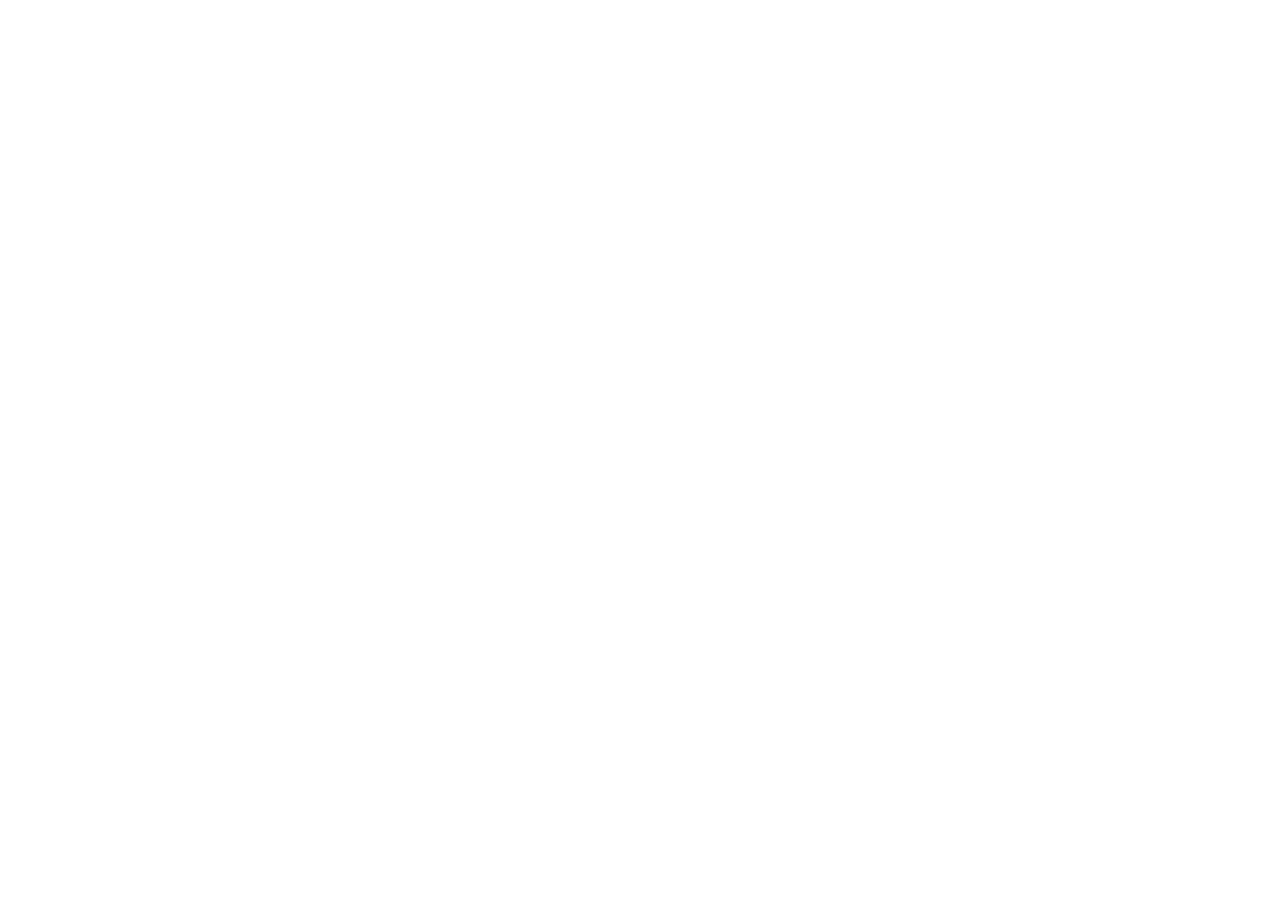
==== index.html @ b90f18b4 "Initial commit. Created all HTML files with semantic elements and all css files." ====
<!DOCTYPE html>
<html lang="en">
<!--Start of Head-->
<head>
  <meta charset=utf-8>
  <meta name="viewport" content="width=device-width, initial-scale=1.0">
  <title>Slav Borowski</title>  
  <link rel="stylesheet" href="./style.css">
</head>
<!--End of Head-->

<!--Start of Body-->
<body>

  <!--Start of Nav-->
  <nav>


  </nav>
  <!--End of Nav-->

  <!--Start of Aside-->
  <!--This is the card containing portrait and small media links-->
  <aside>

  </aside>
  <!--End of Aside-->

  <!--Start of Main-->
  <main>
    <h1></h1>

    <p></p>

    <ul></ul>

  </main>
  <!--End of Main-->

</body>
<!--End of Body-->

<!--Start of Footer-->
<footer>




</footer>
<!--End of Footer-->


</html>
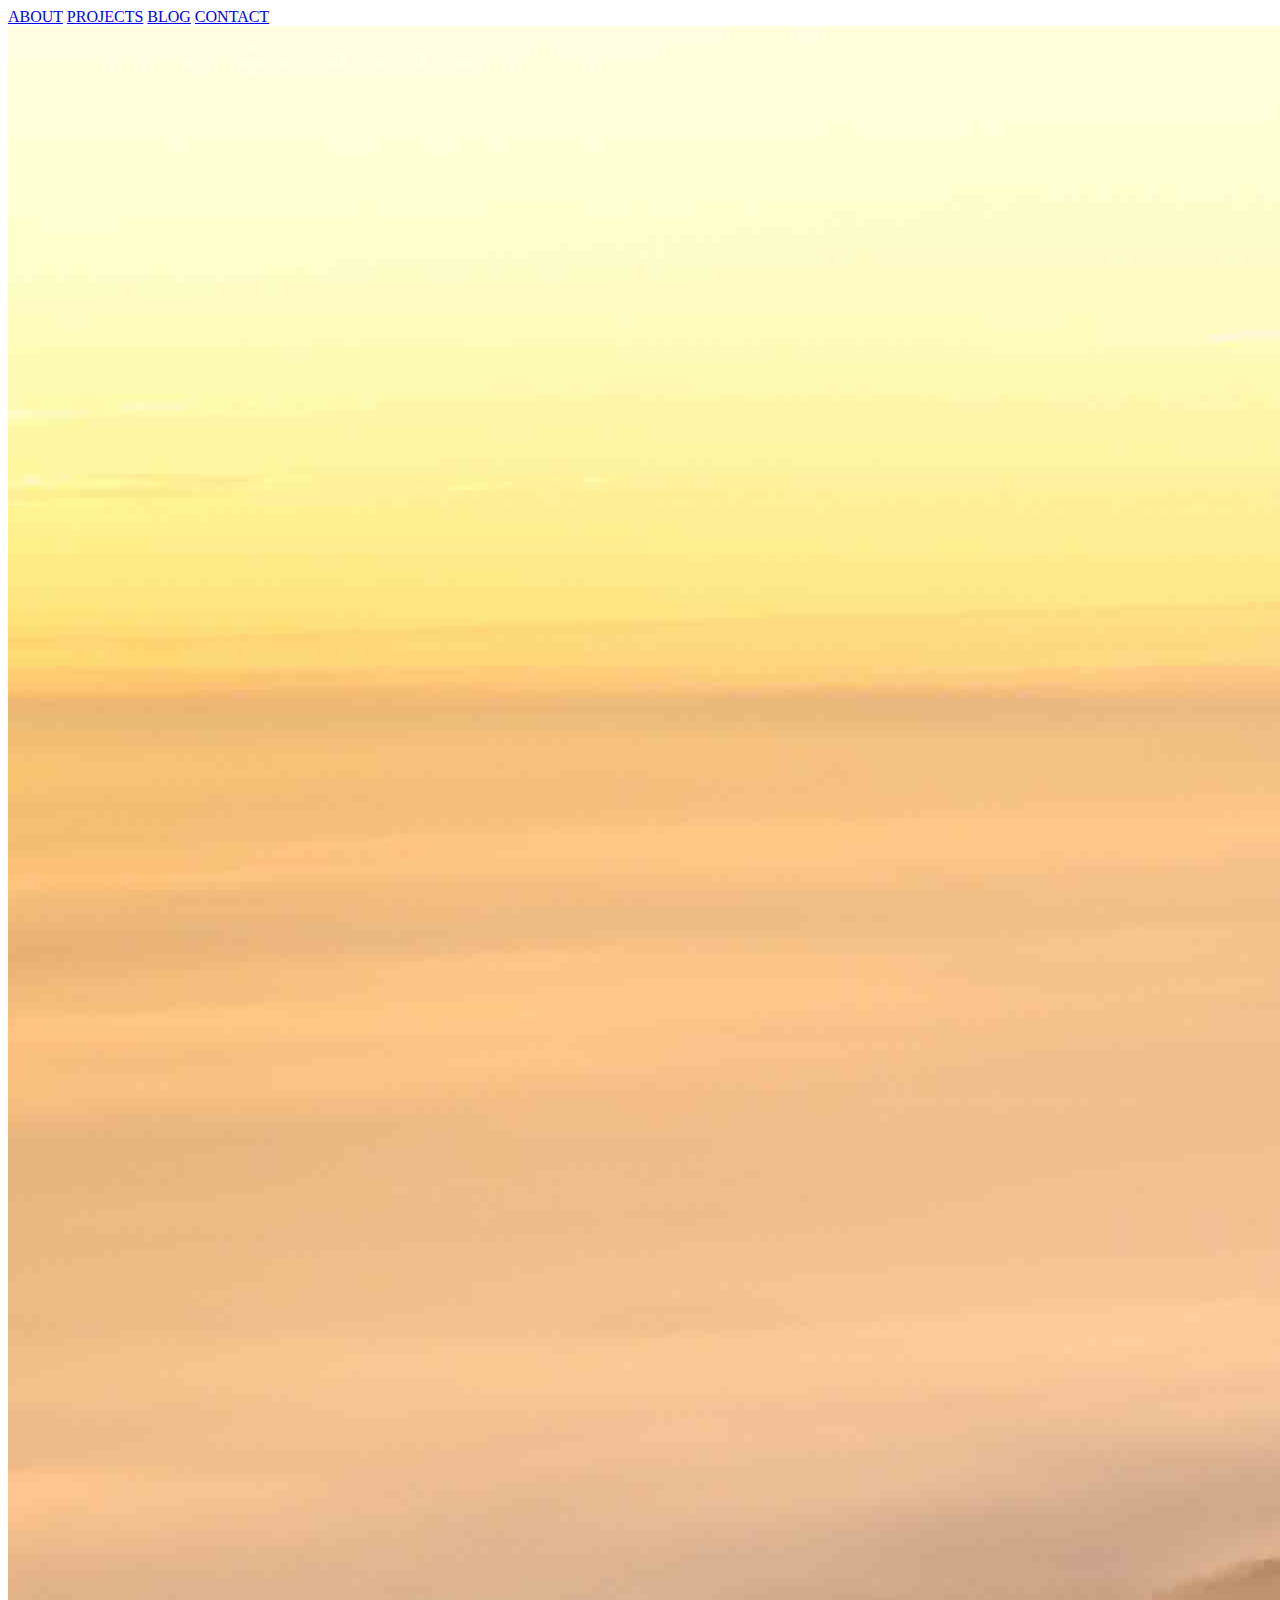
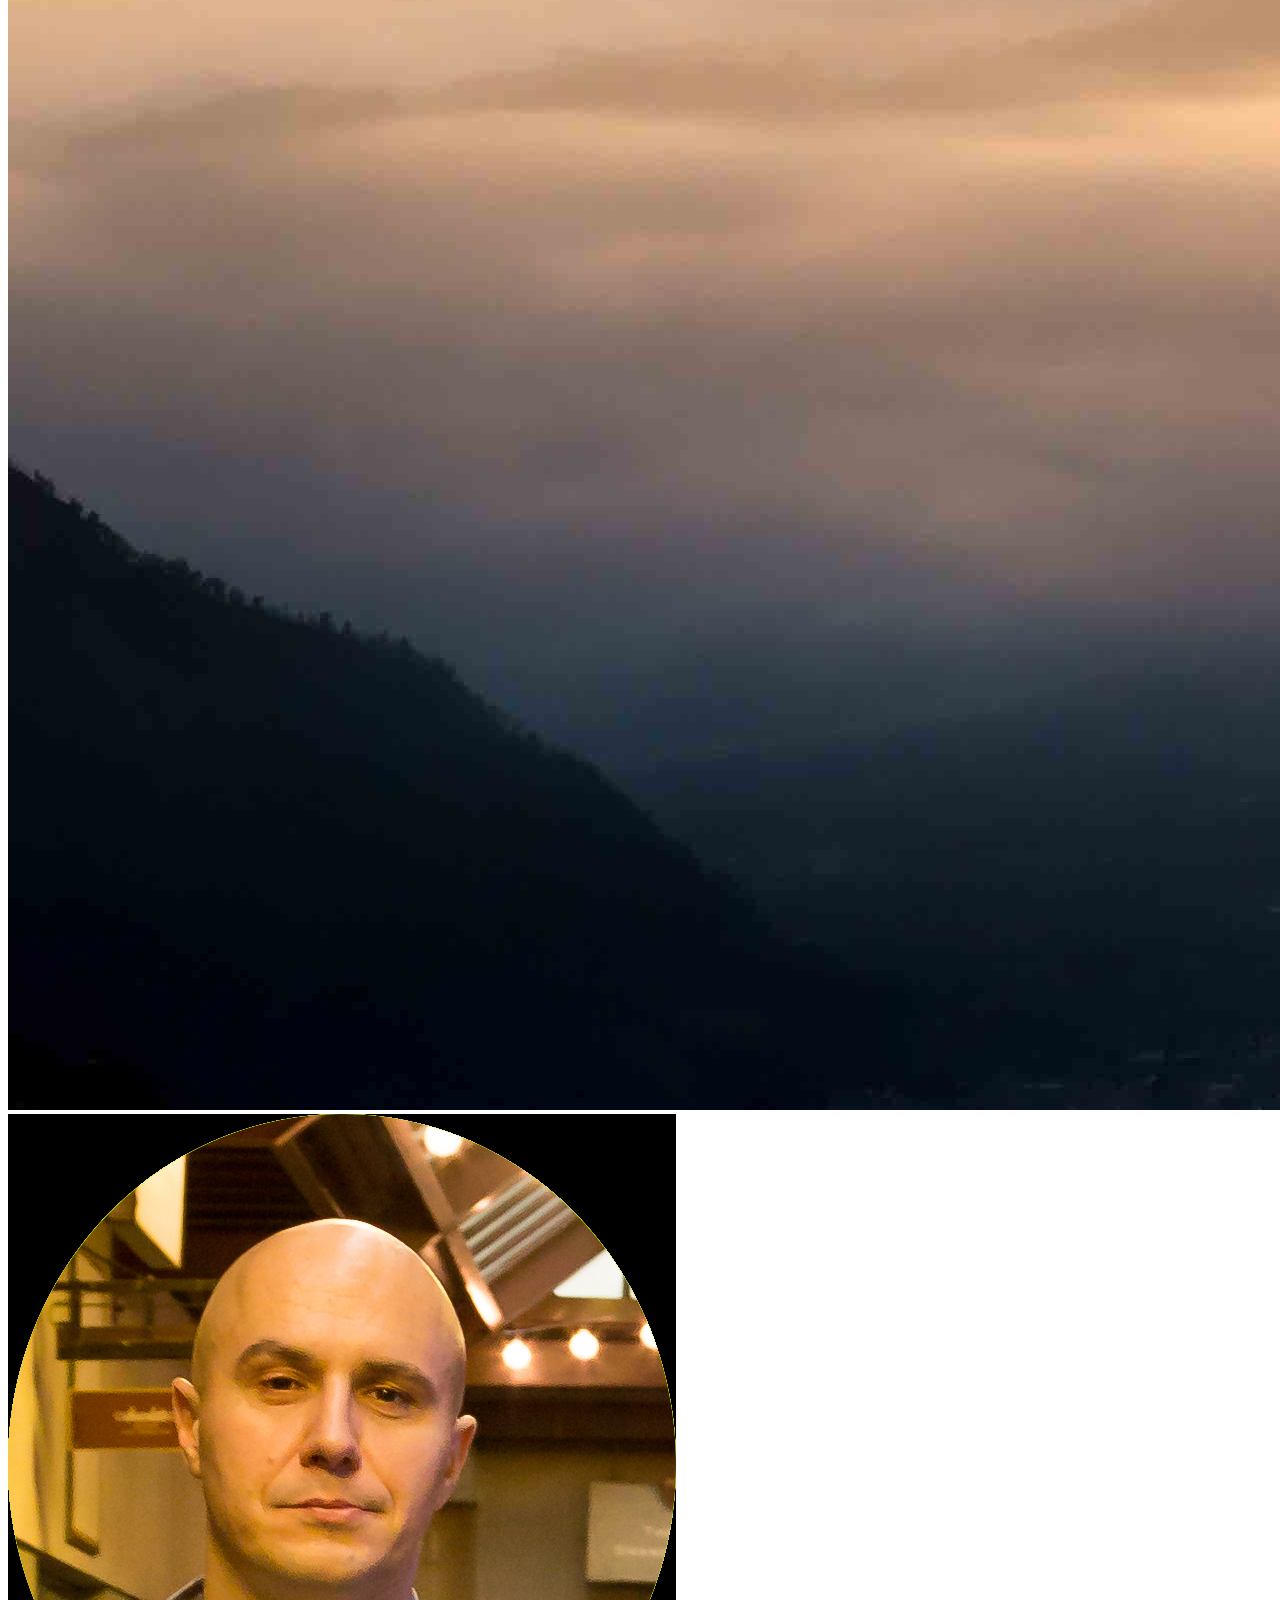
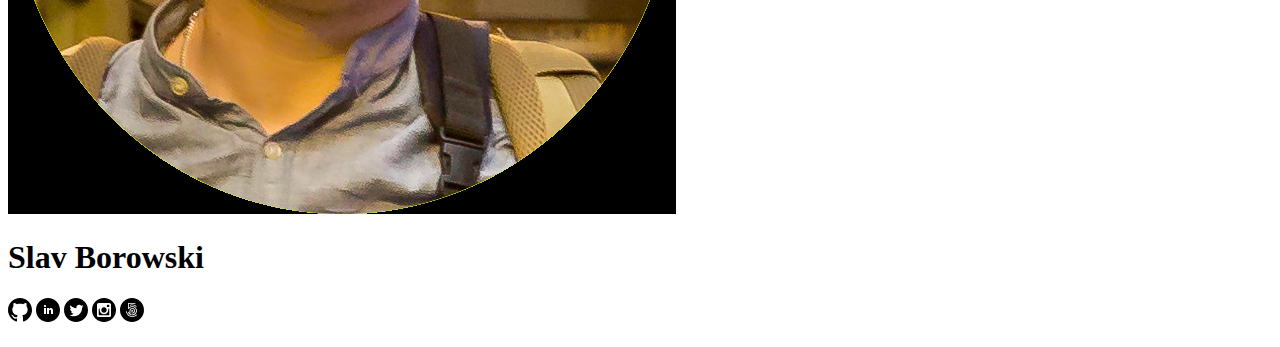
==== commit 3099aa97: "Added images, social media links and icons." ====
--- a/index.html
+++ b/index.html
@@ -14,7 +14,11 @@
 
   <!--Start of Nav-->
   <nav>
-
+    
+    <a href="./index.html">ABOUT</a>
+    <a href="./projects.html">PROJECTS</a>
+    <a href="./blog.html">BLOG</a>
+    <a href="./contact.html">CONTACT</a>
 
   </nav>
   <!--End of Nav-->
@@ -22,6 +26,24 @@
   <!--Start of Aside-->
   <!--This is the card containing portrait and small media links-->
   <aside>
+     
+    <!--Small inset landscape photo-->
+     <img src="images/small-background.jpg" alt="Sunrise at foggy Bromo valley.">
+     <!--Portrait of me-->
+     <img src="images/profile.jpg" alt="Portrait of me.">
+ 
+     <h1>Slav Borowski</h1>
+ 
+     <!--Social media icons below portrait-->
+     <nav>
+ 
+       <a href="https://github.com/SlavBorowski"><img src="./images/github.svg" alt="Github Logo"></a>
+       <a href="https://au.linkedin.com/in/slawomir-borowski-44944176"><img src="./images/linkedin.svg" alt="LinkedIn Logo"></a>
+       <a href="https://twitter.com/SlavBorowski"><img src="./images/twitter.svg" alt="Twitter Logo"></a>
+       <a href="https://www.instagram.com/slavborowski"><img src="./images/instagram.svg" alt="Instagram Logo"></a>
+       <a href="https://500px.com/p/slavborowski?view=photos"><img src="./images/500px.svg" alt="500px Logo"></a>
+ 
+     </nav>
 
   </aside>
   <!--End of Aside-->
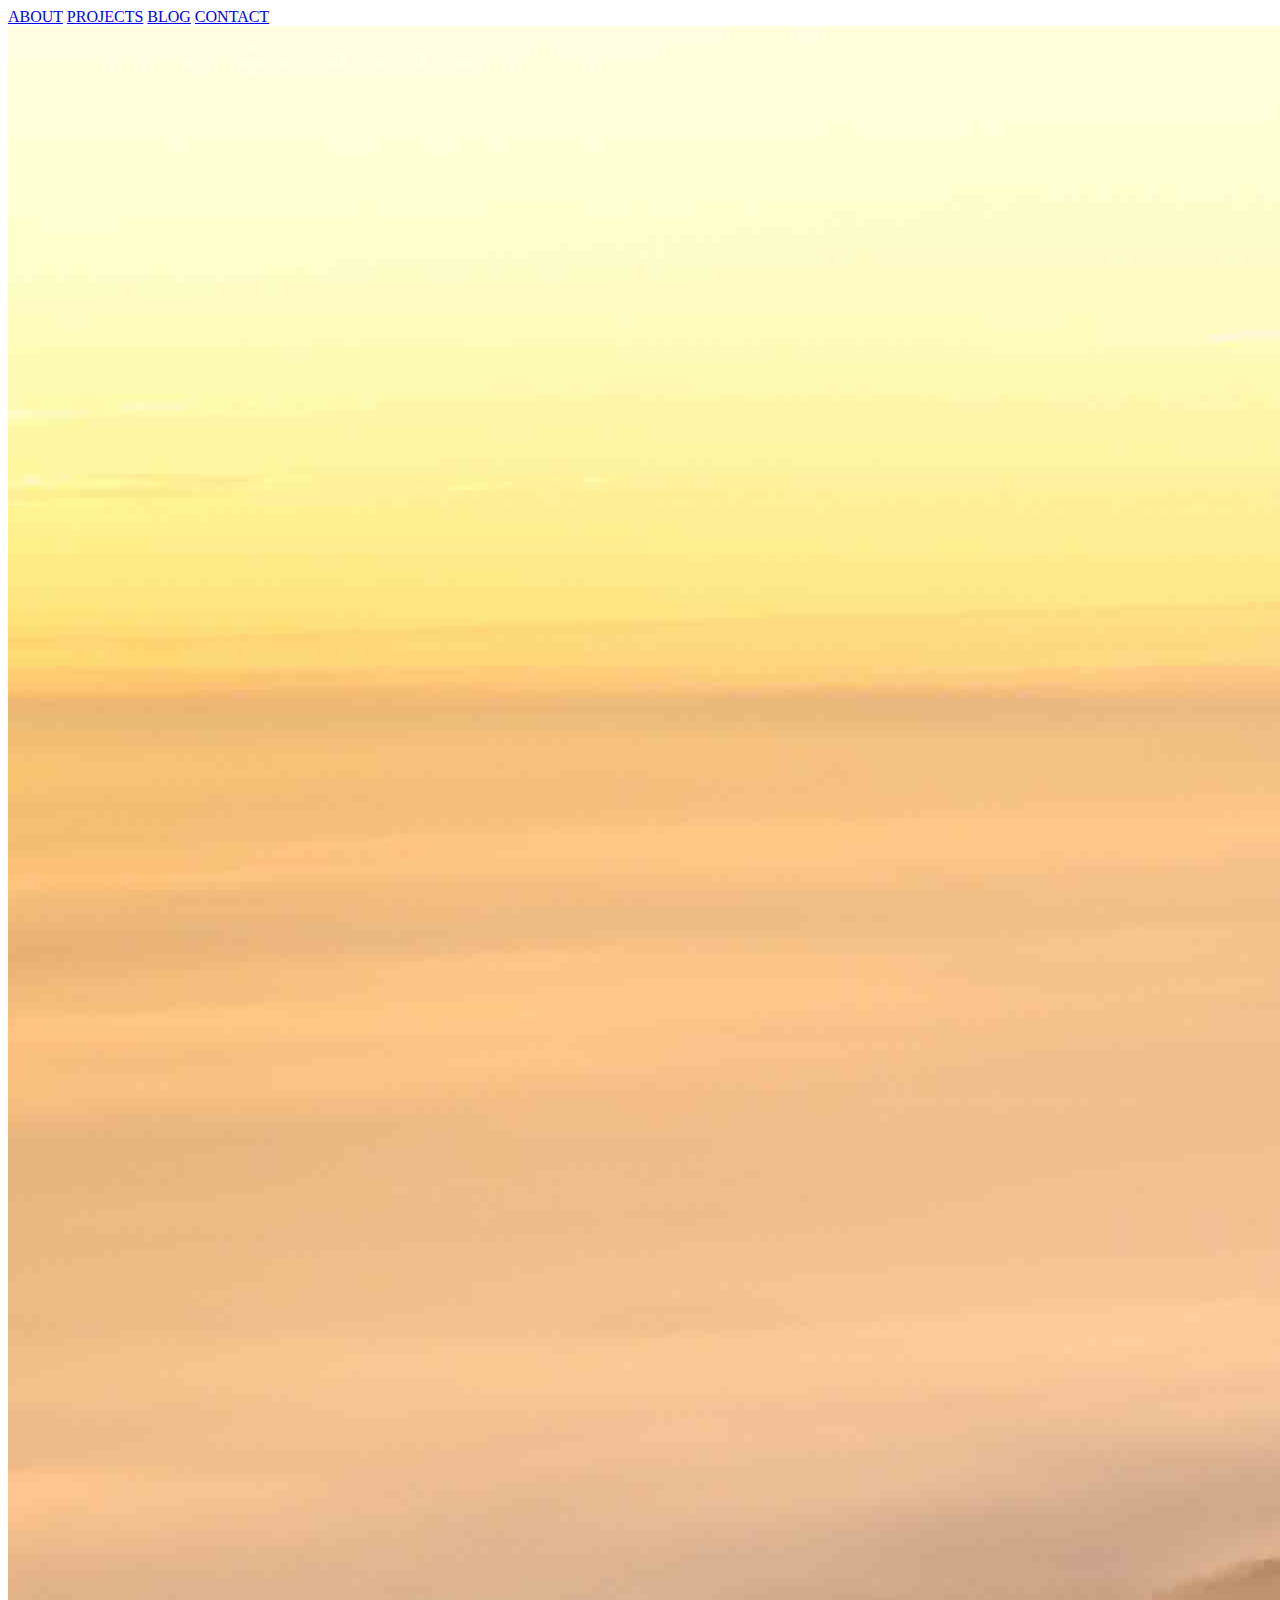
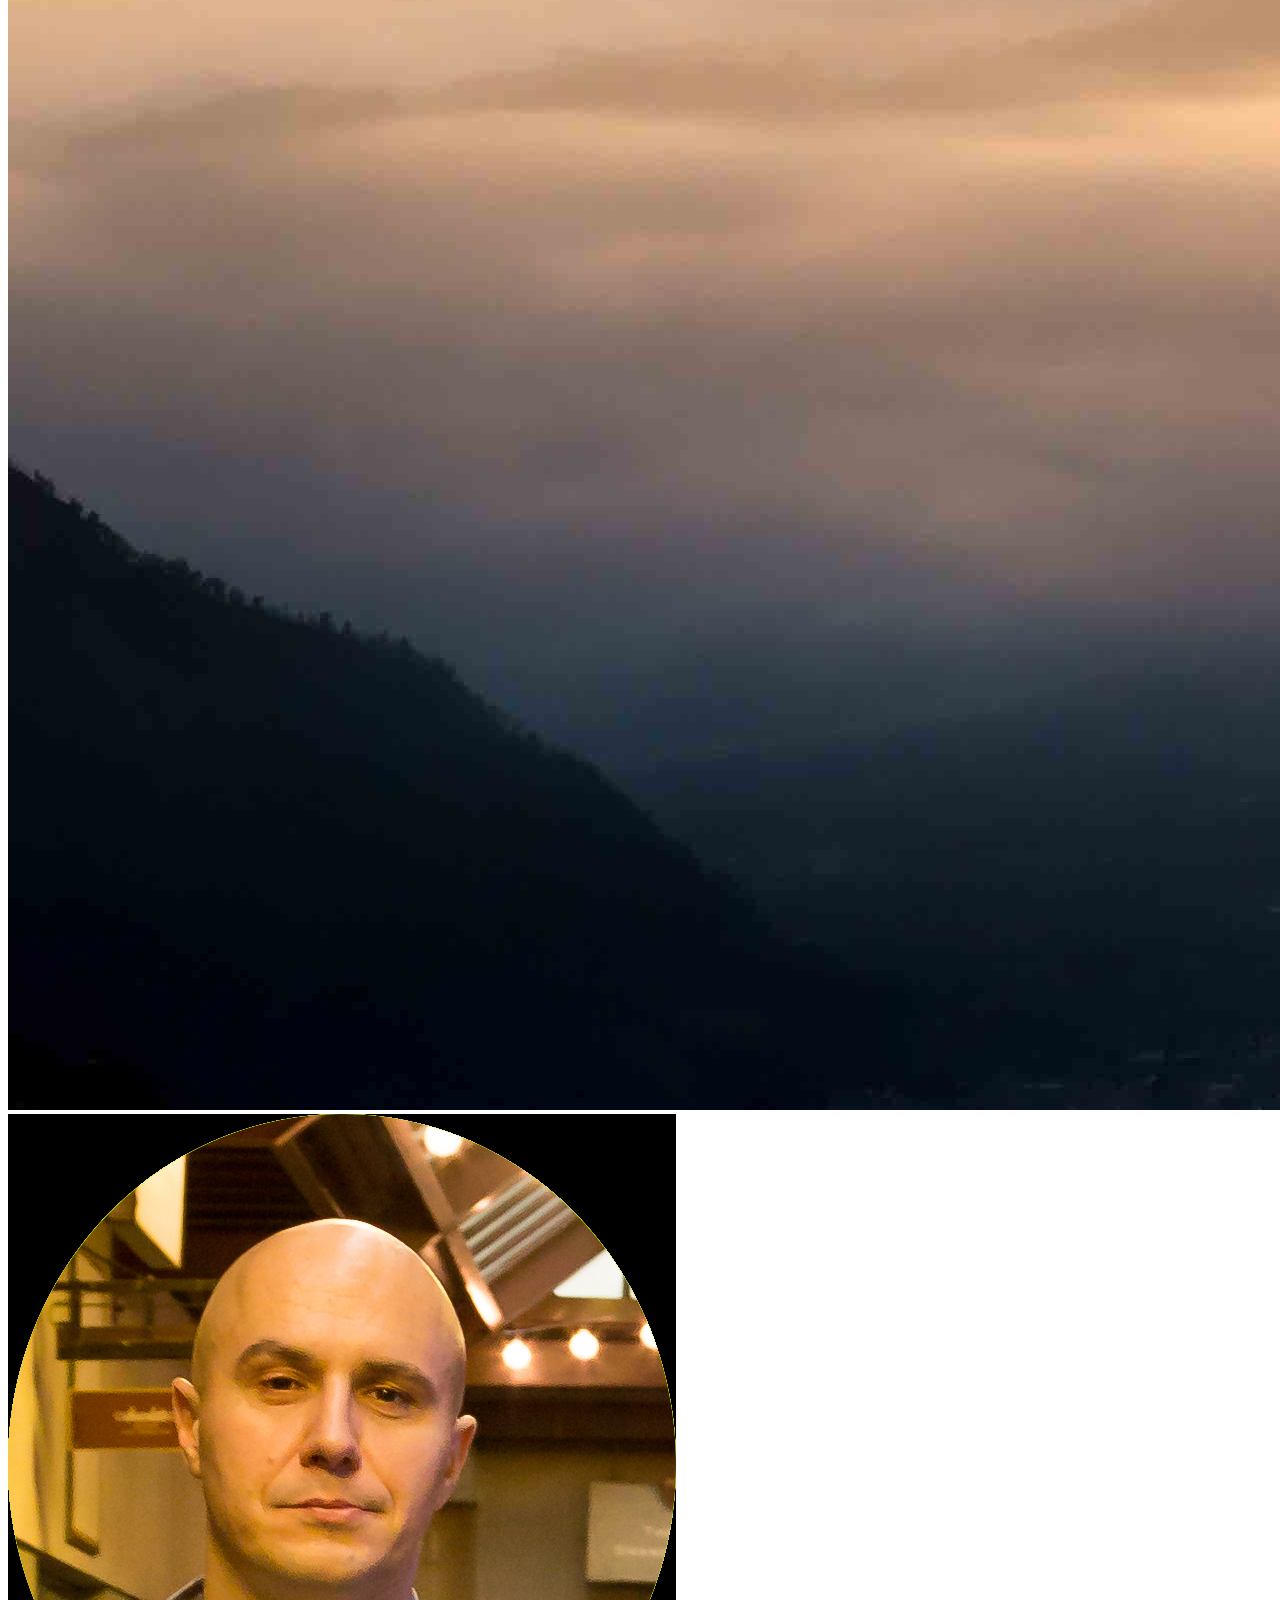
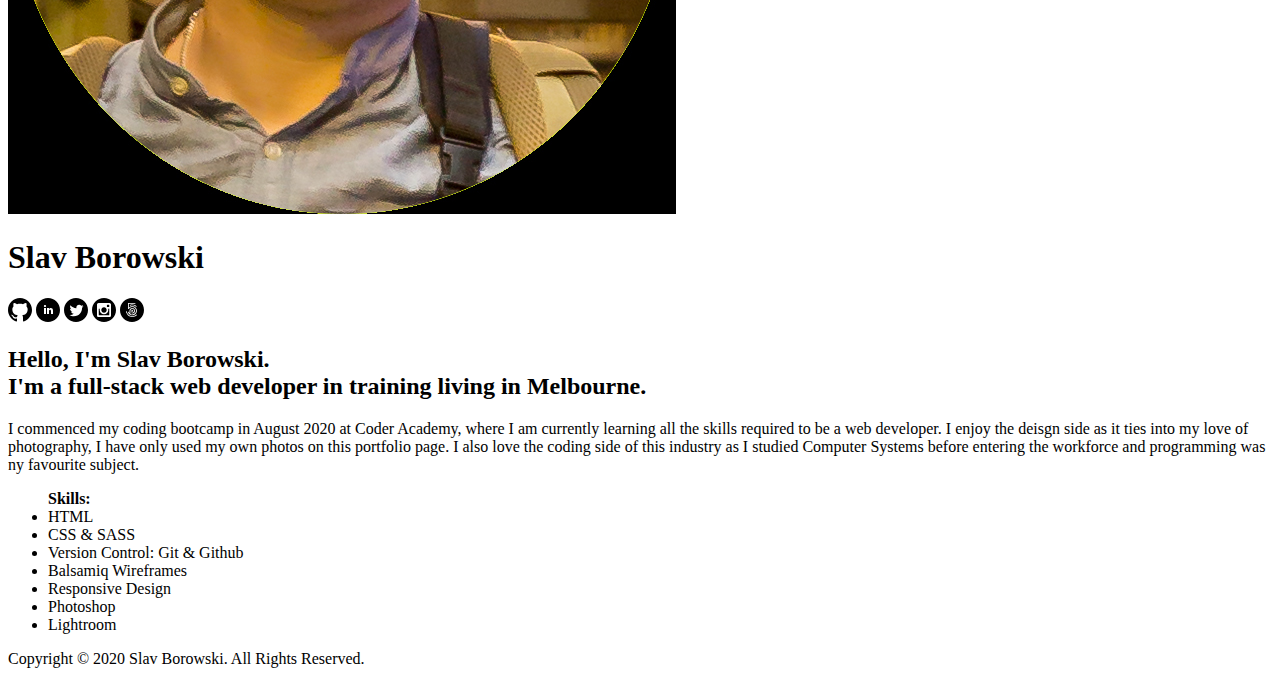
==== commit ce5e5748: "Completed content for index.html, proejcts.html and blog.html." ====
--- a/index.html
+++ b/index.html
@@ -50,11 +50,23 @@
 
   <!--Start of Main-->
   <main>
-    <h1></h1>
+    <h2>Hello, I'm Slav Borowski.<br> I'm a full-stack web developer in training living in Melbourne.</h2>
 
-    <p></p>
+    <p>I commenced my coding bootcamp in August 2020 at Coder Academy, where I am currently learning all the skills
+      required to be a web developer. I enjoy the deisgn side as it ties into my love of photography, I have only
+      used my own photos on this portfolio page. I also love the coding side of this industry as I studied Computer 
+      Systems before entering the workforce and programming was ny favourite subject.
+    </p>
 
-    <ul></ul>
+    <ul><b>Skills:</b>
+      <li>HTML</li>
+      <li>CSS & SASS</li>
+      <li>Version Control: Git & Github</li>
+      <li>Balsamiq Wireframes</li>
+      <li>Responsive Design</li>
+      <li>Photoshop</li>
+      <li>Lightroom</li>
+    </ul>
 
   </main>
   <!--End of Main-->
@@ -64,10 +76,9 @@
 
 <!--Start of Footer-->
 <footer>
-
-
-
-
+  <p>
+    Copyright &copy 2020 Slav Borowski. All Rights Reserved.
+  </p>
 </footer>
 <!--End of Footer-->
 
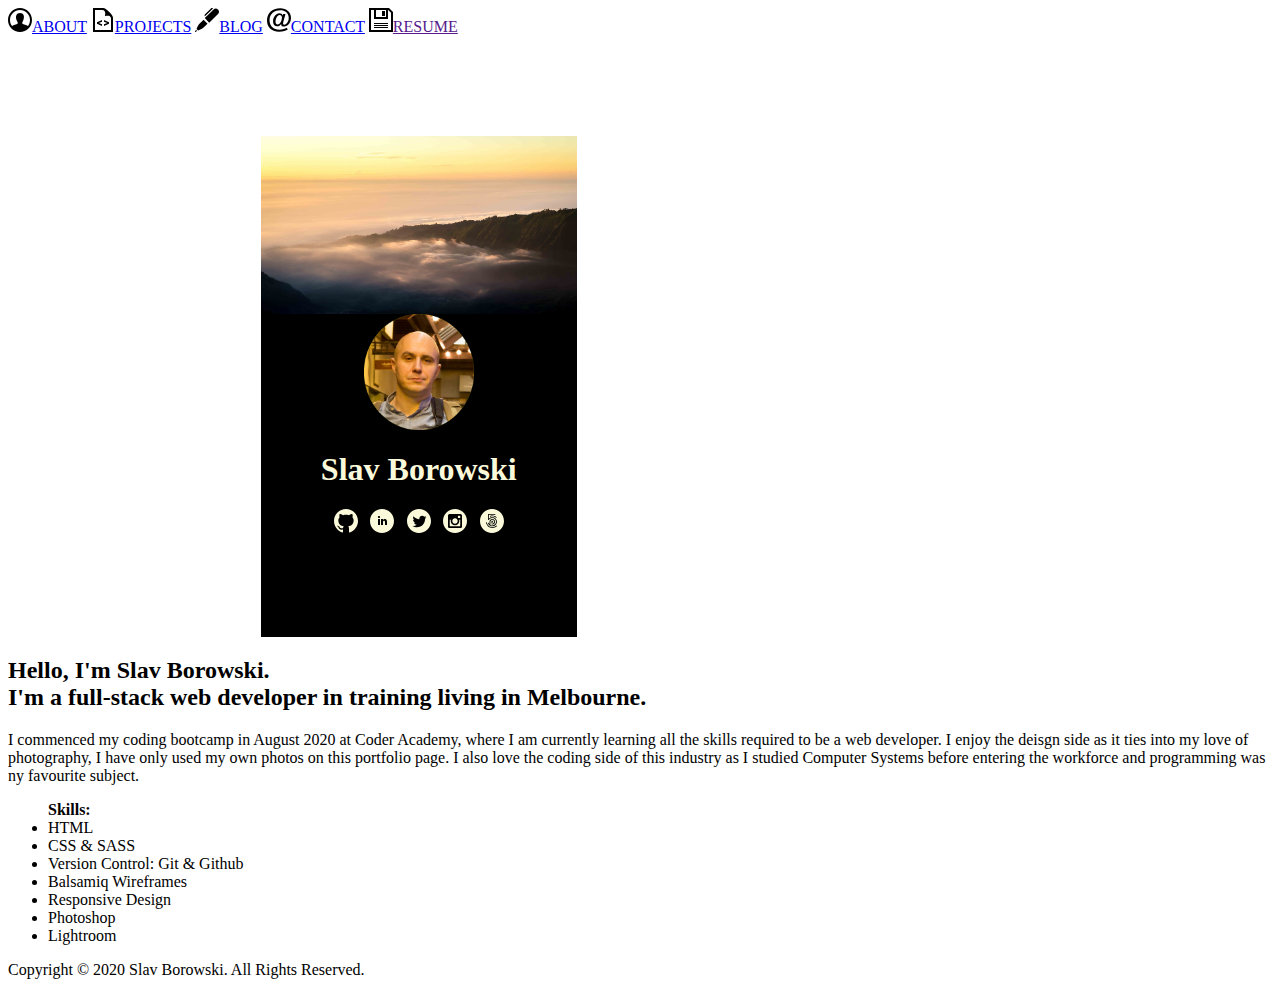
==== commit 0487ac59: "Added icons for nav bar, completed css for aside section with photos, etxt and icons." ====
--- a/index.html
+++ b/index.html
@@ -5,7 +5,7 @@
   <meta charset=utf-8>
   <meta name="viewport" content="width=device-width, initial-scale=1.0">
   <title>Slav Borowski</title>  
-  <link rel="stylesheet" href="./style.css">
+  <link rel="stylesheet" href="./styles/style.css">
 </head>
 <!--End of Head-->
 
@@ -13,12 +13,13 @@
 <body>
 
   <!--Start of Nav-->
-  <nav>
+  <nav class="navbar">
     
-    <a href="./index.html">ABOUT</a>
-    <a href="./projects.html">PROJECTS</a>
-    <a href="./blog.html">BLOG</a>
-    <a href="./contact.html">CONTACT</a>
+    <a href="./index.html"><img src="./images/person.svg" alt="Person Logo">ABOUT</a>
+    <a href="./projects.html"><img src="images/code.svg" alt="Code Logo">PROJECTS</a>
+    <a href="./blog.html"><img src="./images/pen.svg" alt="Pen Logo">BLOG</a>
+    <a href="./contact.html"><img src="./images/email.svg" alt="Email at Logo">CONTACT</a>
+    <a href=""><img src="./images/disk.svg" alt="Floppy disk Logo">RESUME</a>
 
   </nav>
   <!--End of Nav-->
@@ -28,20 +29,20 @@
   <aside>
      
     <!--Small inset landscape photo-->
-     <img src="images/small-background.jpg" alt="Sunrise at foggy Bromo valley.">
+     <img id="inset" src="images/small-background.jpg" alt="Sunrise at foggy Bromo valley.">
      <!--Portrait of me-->
-     <img src="images/profile.jpg" alt="Portrait of me.">
+     <img id="profile" src="images/profile.jpg" alt="Portrait of me.">
  
      <h1>Slav Borowski</h1>
  
      <!--Social media icons below portrait-->
      <nav>
  
-       <a href="https://github.com/SlavBorowski"><img src="./images/github.svg" alt="Github Logo"></a>
-       <a href="https://au.linkedin.com/in/slawomir-borowski-44944176"><img src="./images/linkedin.svg" alt="LinkedIn Logo"></a>
-       <a href="https://twitter.com/SlavBorowski"><img src="./images/twitter.svg" alt="Twitter Logo"></a>
-       <a href="https://www.instagram.com/slavborowski"><img src="./images/instagram.svg" alt="Instagram Logo"></a>
-       <a href="https://500px.com/p/slavborowski?view=photos"><img src="./images/500px.svg" alt="500px Logo"></a>
+       <a href="https://github.com/SlavBorowski"><img class= "icon1" src="./images/github.svg" alt="Github Logo"></a>
+       <a href="https://au.linkedin.com/in/slawomir-borowski-44944176"><img class= "icon1" src="./images/linkedin.svg" alt="LinkedIn Logo"></a>
+       <a href="https://twitter.com/SlavBorowski"><img class= "icon1" src="./images/twitter.svg" alt="Twitter Logo"></a>
+       <a href="https://www.instagram.com/slavborowski"><img class= "icon1" src="./images/instagram.svg" alt="Instagram Logo"></a>
+       <a href="https://500px.com/p/slavborowski?view=photos"><img class= "icon1" src="./images/500px.svg" alt="500px Logo"></a>
  
      </nav>
 
--- a/styles/style.css
+++ b/styles/style.css
@@ -0,0 +1,8 @@
+/* global styles */
+@import "./global.css";
+
+/* components */
+@import "./profile.css";
+@import "./form.css";
+@import "./blog.css";
+@import "./projects.css";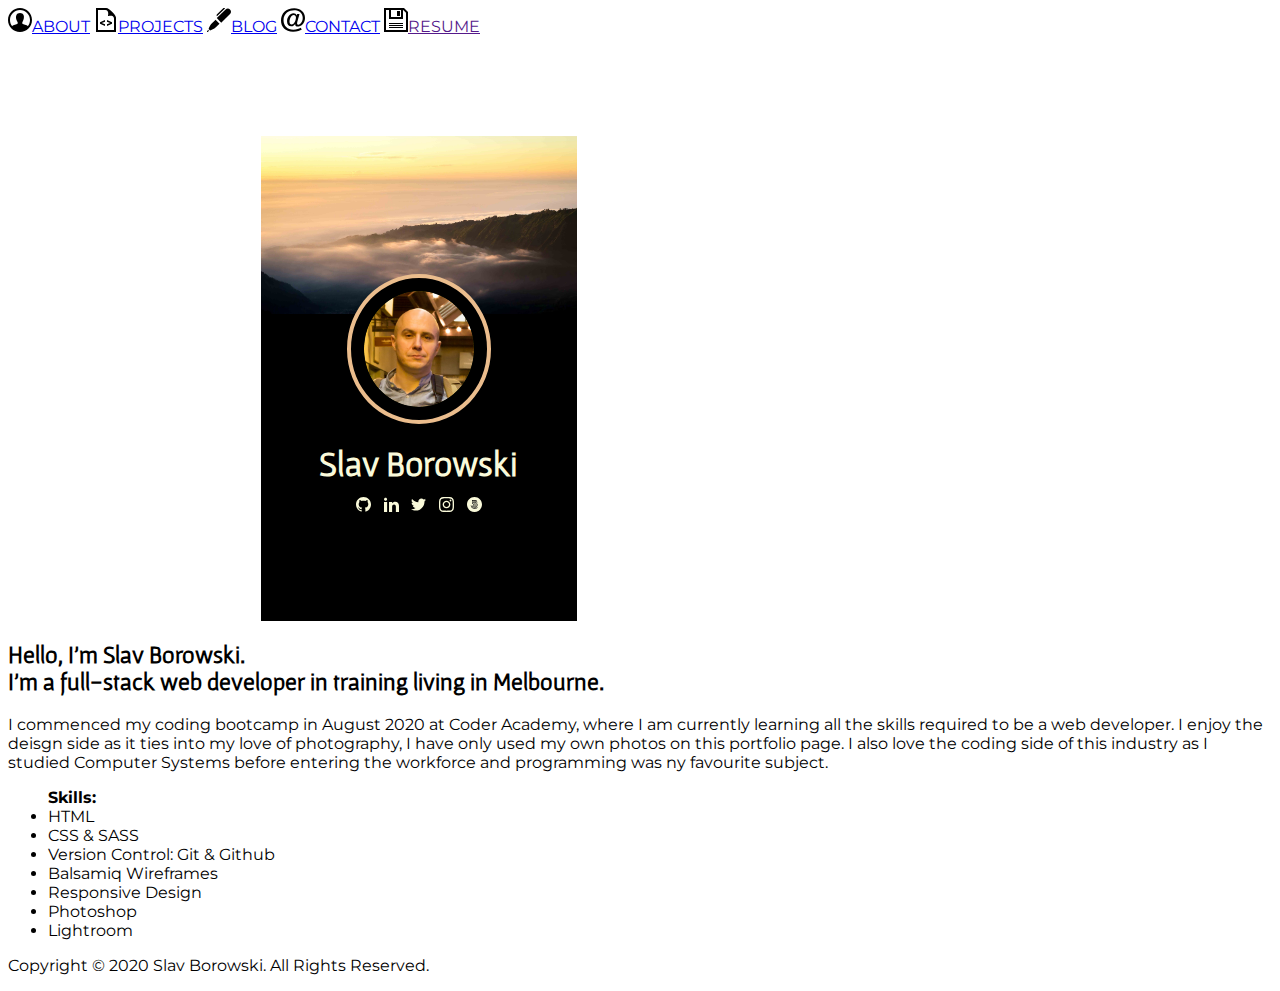
==== commit a635f444: "Added global fonts and completed layout and spacing for aside." ====
--- a/index.html
+++ b/index.html
@@ -6,6 +6,7 @@
   <meta name="viewport" content="width=device-width, initial-scale=1.0">
   <title>Slav Borowski</title>  
   <link rel="stylesheet" href="./styles/style.css">
+  <link href="https://fonts.googleapis.com/css2?family=Gafata&family=Montserrat&display=swap" rel="stylesheet">
 </head>
 <!--End of Head-->
 
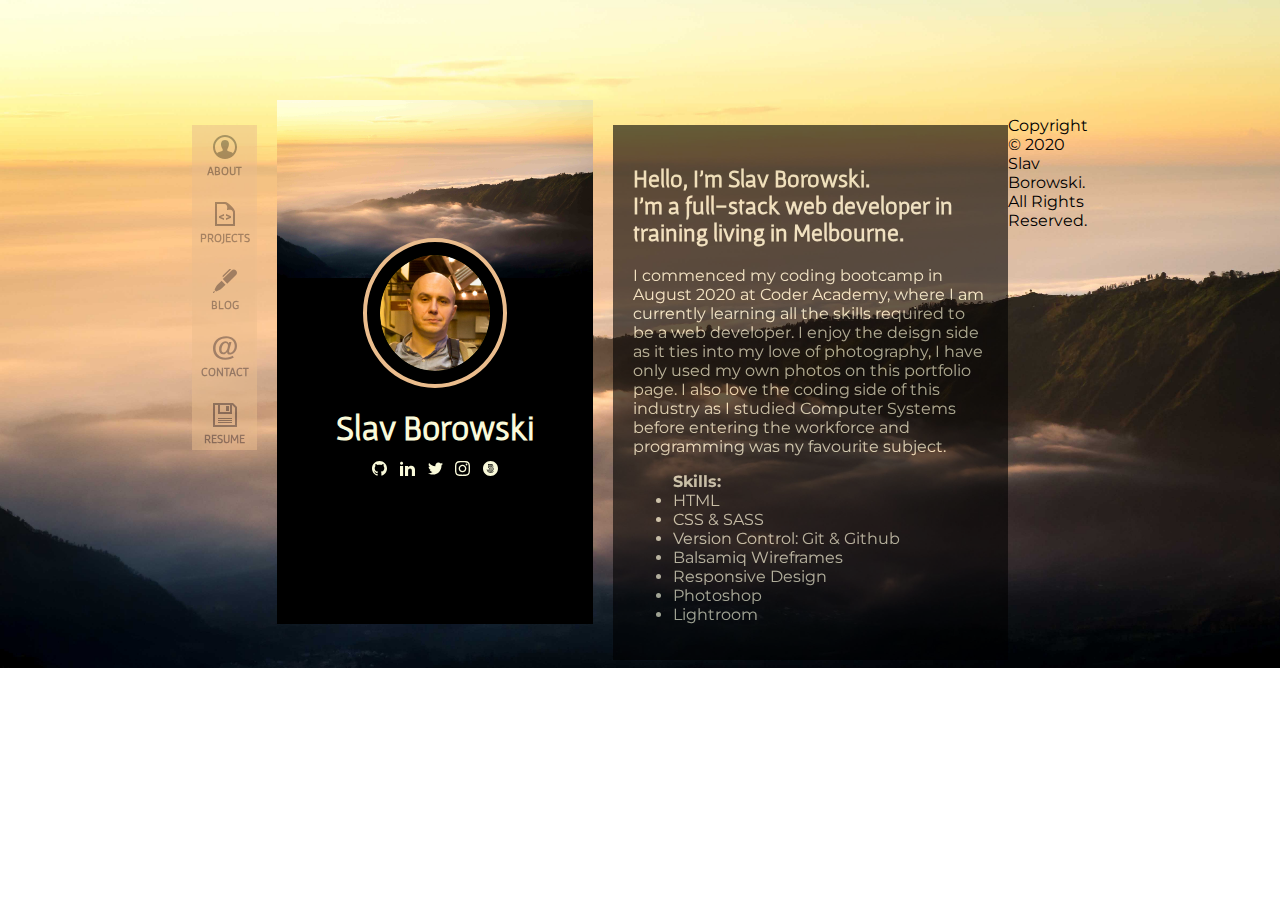
==== commit 5e6a5728: "Completed navbar, created opaque main containers, added background." ====
--- a/index.html
+++ b/index.html
@@ -20,7 +20,7 @@
     <a href="./projects.html"><img src="images/code.svg" alt="Code Logo">PROJECTS</a>
     <a href="./blog.html"><img src="./images/pen.svg" alt="Pen Logo">BLOG</a>
     <a href="./contact.html"><img src="./images/email.svg" alt="Email at Logo">CONTACT</a>
-    <a href=""><img src="./images/disk.svg" alt="Floppy disk Logo">RESUME</a>
+    <a href="https://drive.google.com/file/d/1CRDnCF5yyHa0iAfSAQckBZwKKqNN-Ouu/view?usp=sharing" target="_blank"><img src="./images/disk.svg" alt="Floppy disk Logo">RESUME</a>
 
   </nav>
   <!--End of Nav-->
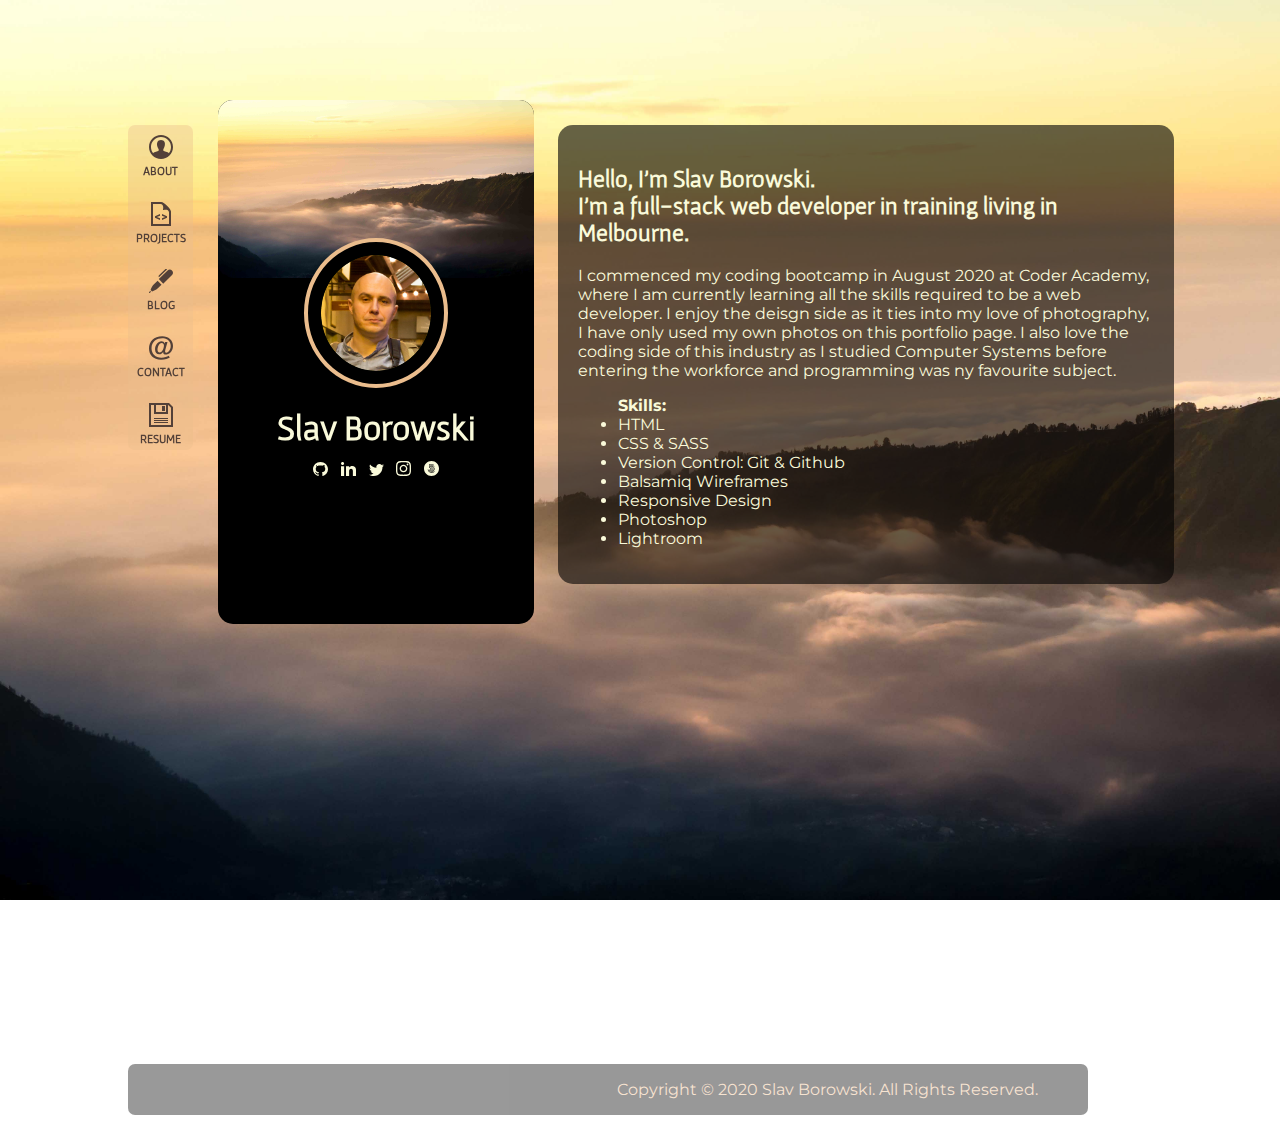
==== commit 303f83bf: "Resized some icons, fixed opacity on main content, rounded all borders, positioned footer." ====
--- a/index.html
+++ b/index.html
@@ -50,17 +50,19 @@
   </aside>
   <!--End of Aside-->
 
-  <!--Start of Main-->
-  <main>
-    <h2>Hello, I'm Slav Borowski.<br> I'm a full-stack web developer in training living in Melbourne.</h2>
+  <div>
+    <!--Start of Main-->
+    <main>
 
-    <p>I commenced my coding bootcamp in August 2020 at Coder Academy, where I am currently learning all the skills
+      <h2>Hello, I'm Slav Borowski.<br> I'm a full-stack web developer in training living in Melbourne.</h2>
+
+      <p>I commenced my coding bootcamp in August 2020 at Coder Academy, where I am currently learning all the skills
       required to be a web developer. I enjoy the deisgn side as it ties into my love of photography, I have only
       used my own photos on this portfolio page. I also love the coding side of this industry as I studied Computer 
       Systems before entering the workforce and programming was ny favourite subject.
-    </p>
+      </p>
 
-    <ul><b>Skills:</b>
+      <ul><b>Skills:</b>
       <li>HTML</li>
       <li>CSS & SASS</li>
       <li>Version Control: Git & Github</li>
@@ -68,21 +70,21 @@
       <li>Responsive Design</li>
       <li>Photoshop</li>
       <li>Lightroom</li>
-    </ul>
+      </ul>
+    
 
-  </main>
-  <!--End of Main-->
+    </main>
+    <!--End of Main-->
 
+    <!--Start of Footer-->
+    <footer>
+      <p>
+        Copyright &copy 2020 Slav Borowski. All Rights Reserved.
+      </p>
+    </footer>
+    <!--End of Footer-->
+  </div>
 </body>
 <!--End of Body-->
 
-<!--Start of Footer-->
-<footer>
-  <p>
-    Copyright &copy 2020 Slav Borowski. All Rights Reserved.
-  </p>
-</footer>
-<!--End of Footer-->
-
-
 </html>
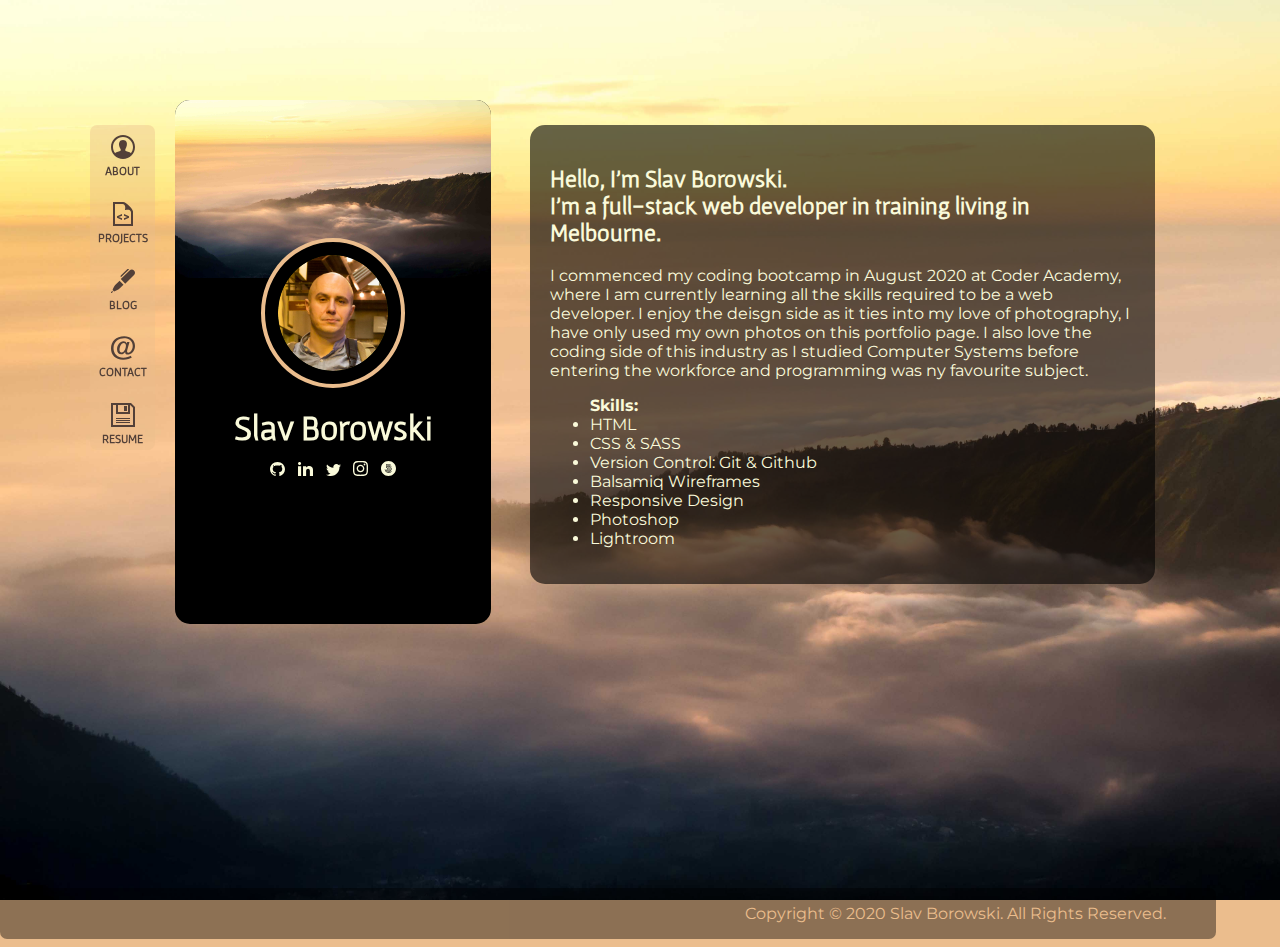
==== commit 09d83cc6: "Added comments and subresource integrity." ====
--- a/index.html
+++ b/index.html
@@ -5,7 +5,7 @@
   <meta charset=utf-8>
   <meta name="viewport" content="width=device-width, initial-scale=1.0">
   <title>Slav Borowski</title>  
-  <link rel="stylesheet" href="./styles/style.css">
+  <link rel="stylesheet" href="./styles/style.css" integrity="sha384-yBwZLwj9da8FqPqV8B/hBe/ElMVOPAKD7DVOvIBVbr0NHsZSDDnb3KzHAsz8PIVW">
   <link href="https://fonts.googleapis.com/css2?family=Gafata&family=Montserrat&display=swap" rel="stylesheet">
 </head>
 <!--End of Head-->
--- a/styles/style.css
+++ b/styles/style.css
@@ -2,7 +2,9 @@
 @import "./global.css";
 
 /* components */
-@import "./profile.css";
+@import "./navbar.css";
 @import "./form.css";
-@import "./blog.css";
-@import "./projects.css";+@import "./profilecard.css";
+
+/* screen sizes */
+@import "./mobile.css";